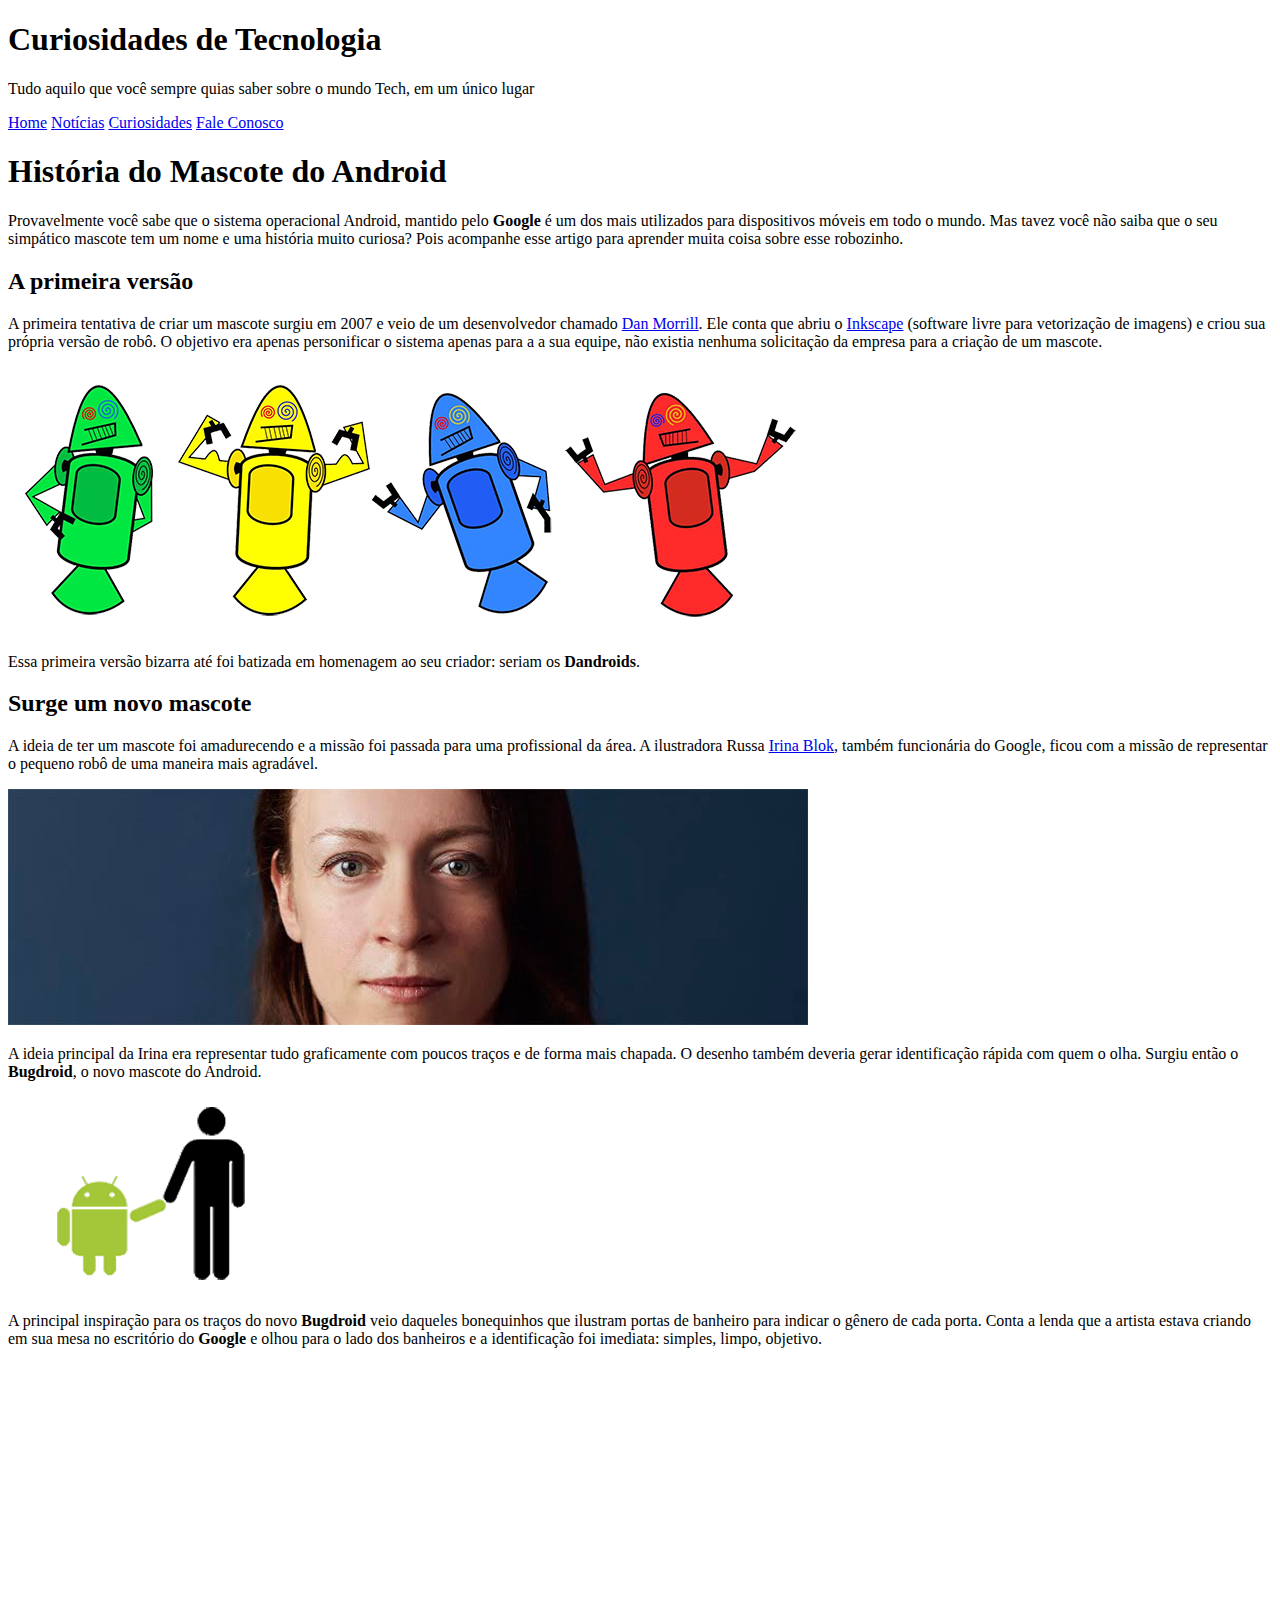
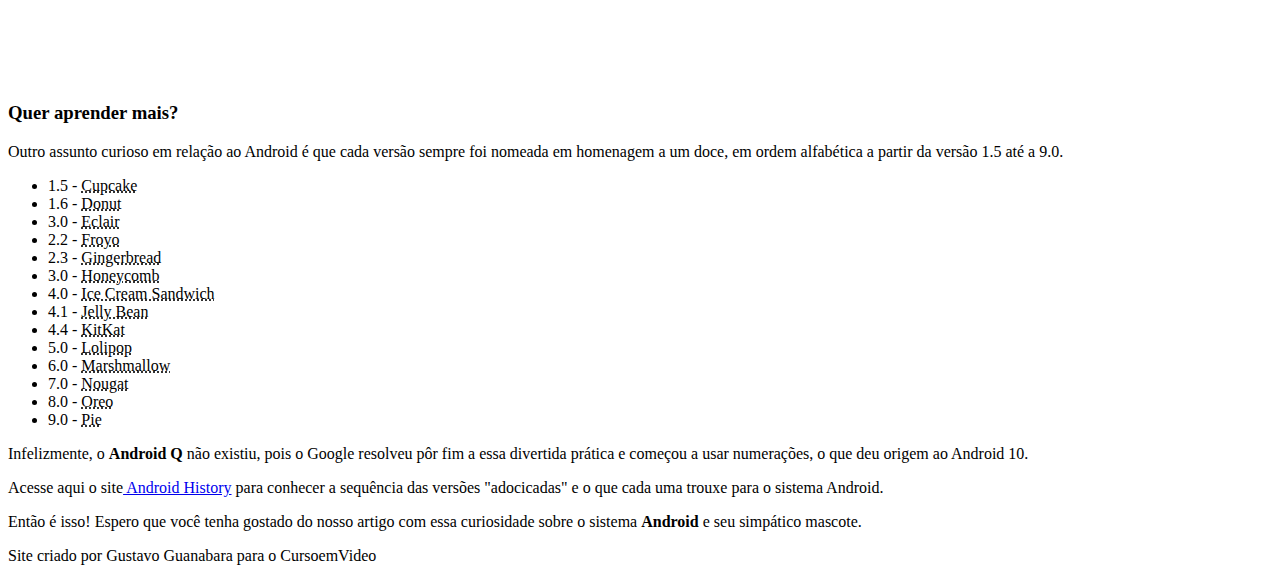
==== Aula5HTML&CSS/android.html @ bd6adffa "restruturando pastas" ====
<!DOCTYPE html>
<html lang="en">
<head>
    <meta charset="UTF-8">
    <meta http-equiv="X-UA-Compatible" content="IE=edge">
    <meta name="viewport" content="width=device-width, initial-scale=1.0">
    <title>Como surgiu o mascote do Android</title>
    <link rel="shortcut icon" href="favicon.ico" type="image/x-icon">
    <link rel="stylesheet" href="style.css">
</head>
<body>
    <h1>Curiosidades de Tecnologia</h1>
    <p>Tudo aquilo que você sempre quias saber sobre o mundo Tech, em um único lugar </p>
</header>
<nav>
    <a href="#">Home</a>
    <a href="#">Notícias</a>
    <a href="#">Curiosidades</a>
    <a href="#">Fale Conosco</a>
</nav>
<main>
    <article>
        <h1>História do Mascote do Android</h1>

        <p>Provavelmente você sabe que o sistema operacional <srong>Android</srong>, mantido pelo <strong>Google</strong> é um dos mais utilizados para dispositivos móveis em todo o mundo. Mas tavez você não saiba que o seu simpático mascote tem um nome e uma história muito curiosa? Pois acompanhe esse artigo para aprender muita coisa sobre esse robozinho.</p>

        <h2>A primeira versão</h2>

        <p>A primeira tentativa de criar um mascote surgiu em 2007 e veio de um desenvolvedor chamado <a href="https://androidcommunity.com/dan-morrill-shows-us-the-android-mascot-that-almost-was-20130103/" target="_blank">Dan Morrill</a>. Ele conta que abriu o <a href="https://inkscape.org/pt-br/" target="_blank">Inkscape</a> (software livre para vetorização de imagens) e criou sua própria versão de robô. O objetivo era apenas personificar o sistema apenas para a a sua equipe, não existia nenhuma solicitação da empresa para a criação de um mascote.</p>

        <img src="dan-droids.png" alt="Primeiro mascote do Android">

        <p>Essa primeira versão bizarra até foi batizada em homenagem ao seu criador: seriam os <strong>Dandroids</strong>.</p>

        <h2>Surge um novo mascote</h2>

        <p>A ideia de ter um mascote foi amadurecendo e a missão foi passada para uma profissional da área. A ilustradora Russa <a href="https://www.irinablok.com/android" target="_blank">Irina Blok</a>, também funcionária do Google, ficou com a missão de representar o pequeno robô de uma maneira mais agradável.</p>

        <img src="irina-blok.jpg" alt="Irina Blok, criadora do Bugdroid">

        <p>A ideia principal da Irina era representar tudo graficamente com poucos traços e de forma mais chapada. O desenho também deveria gerar identificação rápida com quem o olha. Surgiu então o <strong>Bugdroid</strong>, o novo mascote do Android.</p>

        <img src="bugdroid.png" alt="Bugdroid">

        <p>A principal inspiração para os traços do novo <strong>Bugdroid</strong> veio daqueles bonequinhos que ilustram portas de banheiro para indicar o gênero de cada porta. Conta a lenda que a artista estava criando em sua mesa no escritório do <strong>Google</strong> e olhou para o lado dos banheiros e a identificação foi imediata: simples, limpo, objetivo.</p>

        <iframe width="560" height="315" src="https://www.youtube.com/embed/l2UDgpLz20M" title="YouTube video player" frameborder="0" allow="accelerometer; autoplay; clipboard-write; encrypted-media; gyroscope; picture-in-picture" allowfullscreen></iframe>
        
        <aside>
            <h3>Quer aprender mais?</h3>
            <p>Outro assunto curioso em relação ao Android é que cada versão sempre foi nomeada em homenagem a um doce, em ordem alfabética a partir da versão 1.5 até a 9.0.</p>

            <ul>
                <li>1.5 - <abbr title="Bolo de Copo">Cupcake</abbr>

                <li>1.6 - <abbr title="Rosquinha">Donut</abbr>

                <li>3.0 - <abbr title="Bomba">Eclair</abbr>

                <li>2.2 - <abbr title="Iogurte Congelado">Froyo</abbr>

                <li>2.3 - <abbr title="Biscoito de Gengibre">Gingerbread</abbr>

                <li>3.0 - <abbr title="Favo de Mel">Honeycomb</abbr>

                <li>4.0 - <abbr title="Saunduíche de Sorvete">Ice Cream Sandwich</abbr>

                <li>4.1 - <abbr title="Jujuba ">Jelly Bean</abbr>

                <li>4.4 - <abbr title="KitKat">KitKat</abbr>

                <li>5.0 - <abbr title="Pirulito">Lolipop</abbr>

                <li>6.0 - <abbr title="Marshmallow">Marshmallow</abbr>

                <li>7.0 - <abbr title="Torrone">Nougat</abbr>

                <li>8.0 - <abbr title="Oreo">Oreo</abbr>

                <li>9.0 - <abbr title="Torta">Pie</abbr>

            </ul>

            <p>Infelizmente, o <strong>Android Q</strong> não existiu, pois o Google resolveu pôr fim a essa divertida prática e começou a usar numerações, o que deu origem ao Android 10.</p>
            <p>Acesse aqui o site<a href="https://www.android.com/intl/en_uk/history/#/donut" target="_blank"> Android History</a> para conhecer a sequência das versões "adocicadas" e o que cada uma trouxe para o sistema Android.</p>
        </aside>
        
        <p>Então é isso! Espero que você tenha gostado do nosso artigo com essa curiosidade sobre o sistema <strong>Android</strong> e seu simpático mascote.</p>
    </article>
</main>
<footer>
    <p>Site criado por Gustavo Guanabara para o CursoemVideo</p>
</footer>
</body>
</html>
---- Aula5HTML&CSS/style.css ----
@charset "UTF-8";
bory
{

}
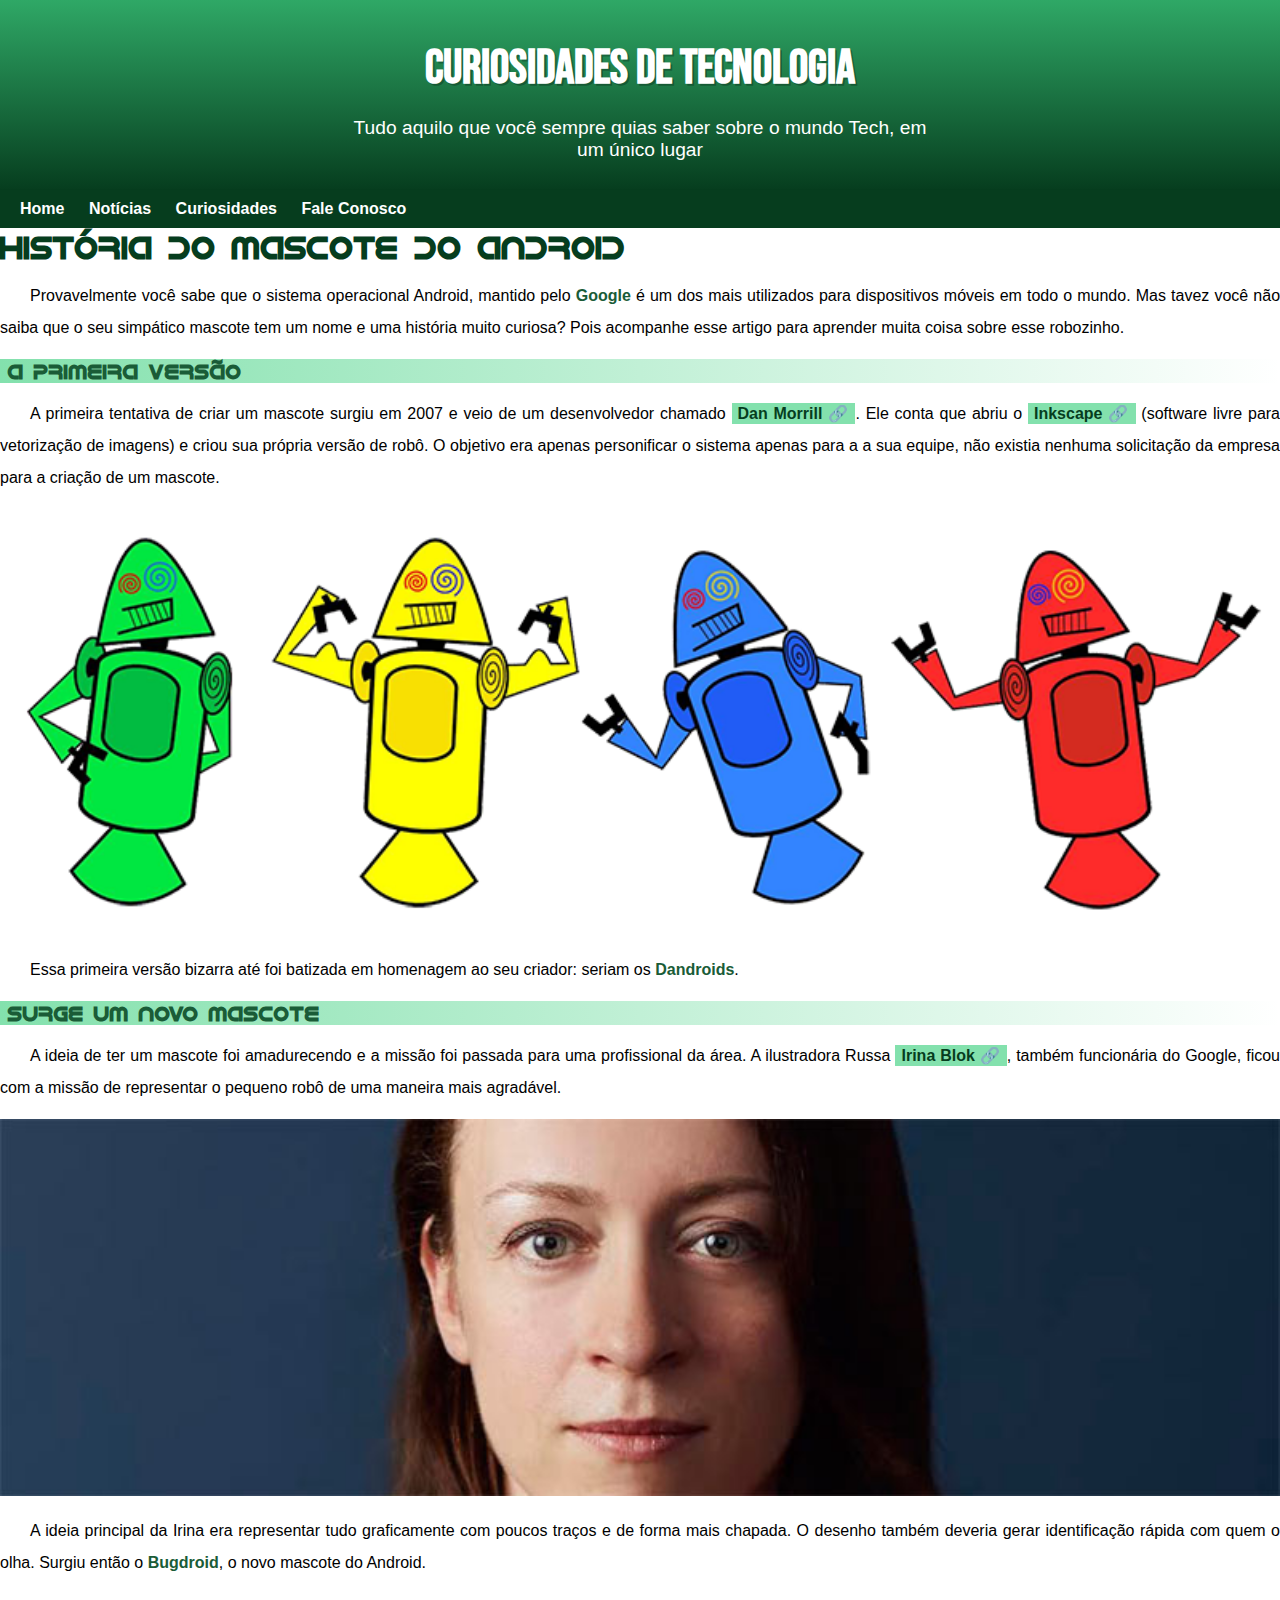
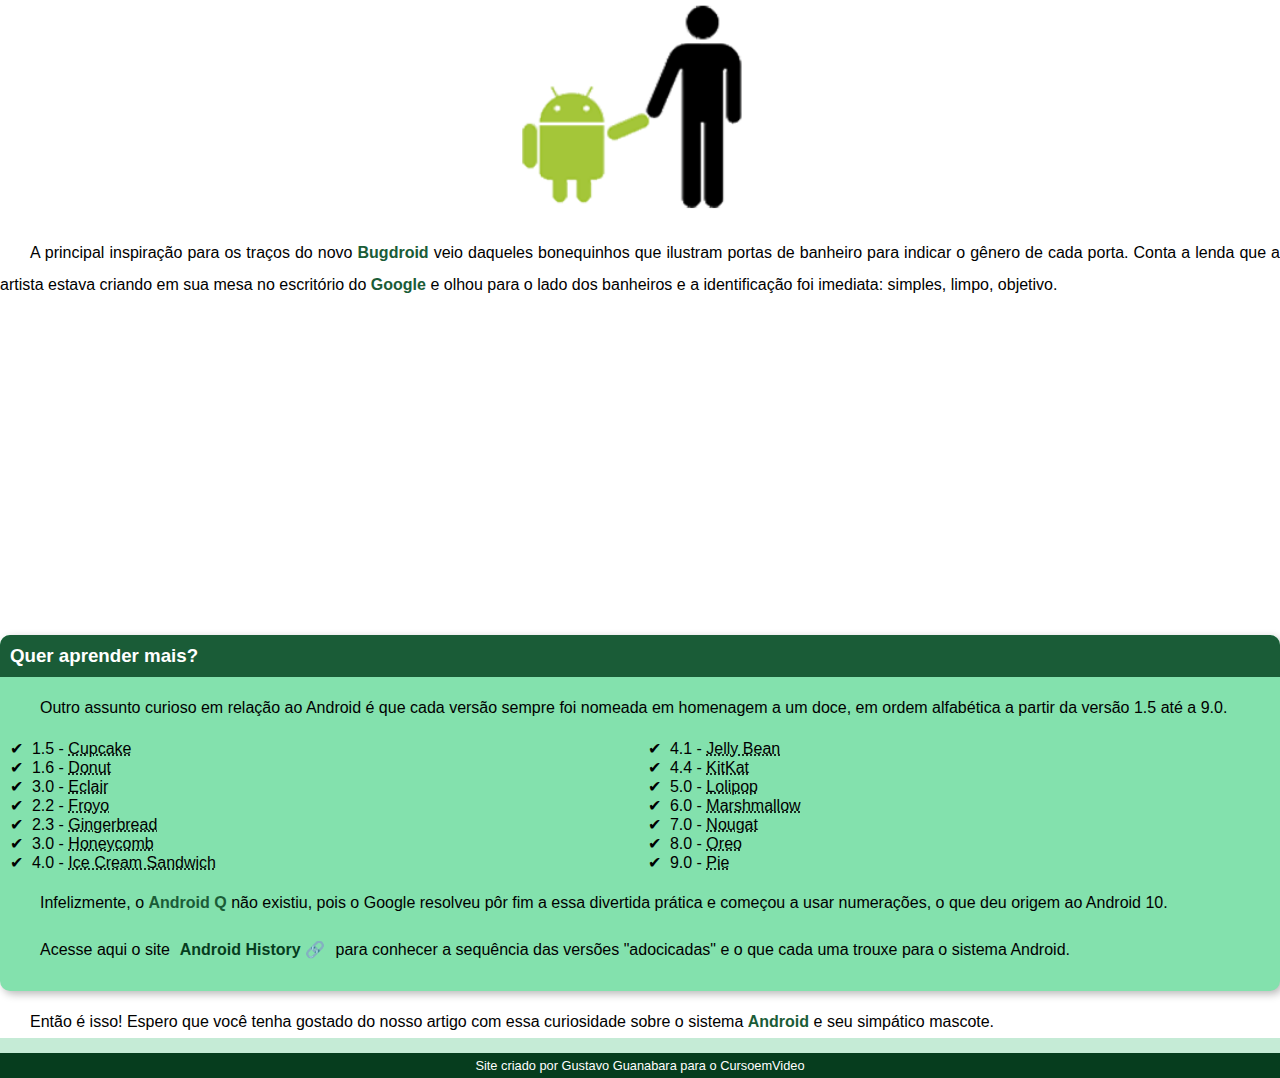
==== commit c12f6542: "Aula 11" ====
--- a/Aula5HTML&CSS/android.html
+++ b/Aula5HTML&CSS/android.html
@@ -1,5 +1,6 @@
 <!DOCTYPE html>
 <html lang="en">
+
 <head>
     <meta charset="UTF-8">
     <meta http-equiv="X-UA-Compatible" content="IE=edge">
@@ -8,88 +9,117 @@
     <link rel="shortcut icon" href="favicon.ico" type="image/x-icon">
     <link rel="stylesheet" href="style.css">
 </head>
+
 <body>
-    <h1>Curiosidades de Tecnologia</h1>
-    <p>Tudo aquilo que você sempre quias saber sobre o mundo Tech, em um único lugar </p>
-</header>
-<nav>
-    <a href="#">Home</a>
-    <a href="#">Notícias</a>
-    <a href="#">Curiosidades</a>
-    <a href="#">Fale Conosco</a>
-</nav>
-<main>
-    <article>
-        <h1>História do Mascote do Android</h1>
+    <header>
+        <h1>Curiosidades de Tecnologia</h1>
+        <p>Tudo aquilo que você sempre quias saber sobre o mundo Tech, em um único lugar </p>
+    </header>
+    <nav>
+        <a href="#">Home</a>
+        <a href="#">Notícias</a>
+        <a href="#">Curiosidades</a>
+        <a href="#">Fale Conosco</a>
+    </nav>
+    <main>
+        <article>
+            <h1>História do Mascote do Android</h1>
 
-        <p>Provavelmente você sabe que o sistema operacional <srong>Android</srong>, mantido pelo <strong>Google</strong> é um dos mais utilizados para dispositivos móveis em todo o mundo. Mas tavez você não saiba que o seu simpático mascote tem um nome e uma história muito curiosa? Pois acompanhe esse artigo para aprender muita coisa sobre esse robozinho.</p>
+            <p>Provavelmente você sabe que o sistema operacional <srong>Android</srong>, mantido pelo
+                <strong>Google</strong> é um dos mais utilizados para dispositivos móveis em todo o mundo. Mas tavez
+                você não saiba que o seu simpático mascote tem um nome e uma história muito curiosa? Pois acompanhe esse
+                artigo para aprender muita coisa sobre esse robozinho.</p>
 
-        <h2>A primeira versão</h2>
+            <h2>A primeira versão</h2>
 
-        <p>A primeira tentativa de criar um mascote surgiu em 2007 e veio de um desenvolvedor chamado <a href="https://androidcommunity.com/dan-morrill-shows-us-the-android-mascot-that-almost-was-20130103/" target="_blank">Dan Morrill</a>. Ele conta que abriu o <a href="https://inkscape.org/pt-br/" target="_blank">Inkscape</a> (software livre para vetorização de imagens) e criou sua própria versão de robô. O objetivo era apenas personificar o sistema apenas para a a sua equipe, não existia nenhuma solicitação da empresa para a criação de um mascote.</p>
+            <p>A primeira tentativa de criar um mascote surgiu em 2007 e veio de um desenvolvedor chamado <a
+                    href="https://androidcommunity.com/dan-morrill-shows-us-the-android-mascot-that-almost-was-20130103/"
+                    target="_blank" class="externo"> Dan Morrill</a>. Ele conta que abriu o <a href="https://inkscape.org/pt-br/"
+                    target="_blank" class="externo">Inkscape</a> (software livre para vetorização de imagens) e criou sua própria versão
+                de robô. O objetivo era apenas personificar o sistema apenas para a a sua equipe, não existia nenhuma
+                solicitação da empresa para a criação de um mascote.</p>
 
-        <img src="dan-droids.png" alt="Primeiro mascote do Android">
+            <img src="dan-droids.png" alt="Primeiro mascote do Android">
 
-        <p>Essa primeira versão bizarra até foi batizada em homenagem ao seu criador: seriam os <strong>Dandroids</strong>.</p>
+            <p>Essa primeira versão bizarra até foi batizada em homenagem ao seu criador: seriam os
+                <strong>Dandroids</strong>.</p>
 
-        <h2>Surge um novo mascote</h2>
+            <h2>Surge um novo mascote</h2>
 
-        <p>A ideia de ter um mascote foi amadurecendo e a missão foi passada para uma profissional da área. A ilustradora Russa <a href="https://www.irinablok.com/android" target="_blank">Irina Blok</a>, também funcionária do Google, ficou com a missão de representar o pequeno robô de uma maneira mais agradável.</p>
+            <p>A ideia de ter um mascote foi amadurecendo e a missão foi passada para uma profissional da área. A
+                ilustradora Russa <a href="https://www.irinablok.com/android" target="_blank" class="externo">Irina Blok</a>, também
+                funcionária do Google, ficou com a missão de representar o pequeno robô de uma maneira mais agradável.
+            </p>
 
-        <img src="irina-blok.jpg" alt="Irina Blok, criadora do Bugdroid">
+            <img src="irina-blok.jpg" alt="Irina Blok, criadora do Bugdroid">
 
-        <p>A ideia principal da Irina era representar tudo graficamente com poucos traços e de forma mais chapada. O desenho também deveria gerar identificação rápida com quem o olha. Surgiu então o <strong>Bugdroid</strong>, o novo mascote do Android.</p>
+            <p>A ideia principal da Irina era representar tudo graficamente com poucos traços e de forma mais chapada. O
+                desenho também deveria gerar identificação rápida com quem o olha. Surgiu então o
+                <strong>Bugdroid</strong>, o novo mascote do Android.
+            </p>
 
-        <img src="bugdroid.png" alt="Bugdroid">
+            <img class="pequena" src="bugdroid.png" alt="Bugdroid">
 
-        <p>A principal inspiração para os traços do novo <strong>Bugdroid</strong> veio daqueles bonequinhos que ilustram portas de banheiro para indicar o gênero de cada porta. Conta a lenda que a artista estava criando em sua mesa no escritório do <strong>Google</strong> e olhou para o lado dos banheiros e a identificação foi imediata: simples, limpo, objetivo.</p>
+            <p>A principal inspiração para os traços do novo <strong>Bugdroid</strong> veio daqueles bonequinhos que
+                ilustram portas de banheiro para indicar o gênero de cada porta. Conta a lenda que a artista estava
+                criando em sua mesa no escritório do <strong>Google</strong> e olhou para o lado dos banheiros e a
+                identificação foi imediata: simples, limpo, objetivo.</p>
 
-        <iframe width="560" height="315" src="https://www.youtube.com/embed/l2UDgpLz20M" title="YouTube video player" frameborder="0" allow="accelerometer; autoplay; clipboard-write; encrypted-media; gyroscope; picture-in-picture" allowfullscreen></iframe>
-        
-        <aside>
-            <h3>Quer aprender mais?</h3>
-            <p>Outro assunto curioso em relação ao Android é que cada versão sempre foi nomeada em homenagem a um doce, em ordem alfabética a partir da versão 1.5 até a 9.0.</p>
+            <iframe width="560" height="315" src="https://www.youtube.com/embed/l2UDgpLz20M"
+                title="YouTube video player" frameborder="0"
+                allow="accelerometer; autoplay; clipboard-write; encrypted-media; gyroscope; picture-in-picture"
+                allowfullscreen></iframe>
 
-            <ul>
-                <li>1.5 - <abbr title="Bolo de Copo">Cupcake</abbr>
+            <aside>
+                <h3>Quer aprender mais?</h3>
+                <p>Outro assunto curioso em relação ao Android é que cada versão sempre foi nomeada em homenagem a um
+                    doce, em ordem alfabética a partir da versão 1.5 até a 9.0.</p>
 
-                <li>1.6 - <abbr title="Rosquinha">Donut</abbr>
+                <ul>
+                    <li>1.5 - <abbr title="Bolo de Copo">Cupcake</abbr>
 
-                <li>3.0 - <abbr title="Bomba">Eclair</abbr>
+                    <li>1.6 - <abbr title="Rosquinha">Donut</abbr>
 
-                <li>2.2 - <abbr title="Iogurte Congelado">Froyo</abbr>
+                    <li>3.0 - <abbr title="Bomba">Eclair</abbr>
 
-                <li>2.3 - <abbr title="Biscoito de Gengibre">Gingerbread</abbr>
+                    <li>2.2 - <abbr title="Iogurte Congelado">Froyo</abbr>
 
-                <li>3.0 - <abbr title="Favo de Mel">Honeycomb</abbr>
+                    <li>2.3 - <abbr title="Biscoito de Gengibre">Gingerbread</abbr>
 
-                <li>4.0 - <abbr title="Saunduíche de Sorvete">Ice Cream Sandwich</abbr>
+                    <li>3.0 - <abbr title="Favo de Mel">Honeycomb</abbr>
 
-                <li>4.1 - <abbr title="Jujuba ">Jelly Bean</abbr>
+                    <li>4.0 - <abbr title="Saunduíche de Sorvete">Ice Cream Sandwich</abbr>
 
-                <li>4.4 - <abbr title="KitKat">KitKat</abbr>
+                    <li>4.1 - <abbr title="Jujuba ">Jelly Bean</abbr>
 
-                <li>5.0 - <abbr title="Pirulito">Lolipop</abbr>
+                    <li>4.4 - <abbr title="KitKat">KitKat</abbr>
 
-                <li>6.0 - <abbr title="Marshmallow">Marshmallow</abbr>
+                    <li>5.0 - <abbr title="Pirulito">Lolipop</abbr>
 
-                <li>7.0 - <abbr title="Torrone">Nougat</abbr>
+                    <li>6.0 - <abbr title="Marshmallow">Marshmallow</abbr>
 
-                <li>8.0 - <abbr title="Oreo">Oreo</abbr>
+                    <li>7.0 - <abbr title="Torrone">Nougat</abbr>
 
-                <li>9.0 - <abbr title="Torta">Pie</abbr>
+                    <li>8.0 - <abbr title="Oreo">Oreo</abbr>
 
-            </ul>
+                    <li>9.0 - <abbr title="Torta">Pie</abbr>
 
-            <p>Infelizmente, o <strong>Android Q</strong> não existiu, pois o Google resolveu pôr fim a essa divertida prática e começou a usar numerações, o que deu origem ao Android 10.</p>
-            <p>Acesse aqui o site<a href="https://www.android.com/intl/en_uk/history/#/donut" target="_blank"> Android History</a> para conhecer a sequência das versões "adocicadas" e o que cada uma trouxe para o sistema Android.</p>
-        </aside>
-        
-        <p>Então é isso! Espero que você tenha gostado do nosso artigo com essa curiosidade sobre o sistema <strong>Android</strong> e seu simpático mascote.</p>
-    </article>
-</main>
-<footer>
-    <p>Site criado por Gustavo Guanabara para o CursoemVideo</p>
-</footer>
+                </ul>
+
+                <p>Infelizmente, o <strong>Android Q</strong> não existiu, pois o Google resolveu pôr fim a essa
+                    divertida prática e começou a usar numerações, o que deu origem ao Android 10.</p>
+                <p>Acesse aqui o site<a href="https://www.android.com/intl/en_uk/history/#/donut" target="_blank" class="externo">
+                        Android History</a> para conhecer a sequência das versões "adocicadas" e o que cada uma trouxe
+                    para o sistema Android.</p>
+            </aside>
+
+            <p>Então é isso! Espero que você tenha gostado do nosso artigo com essa curiosidade sobre o sistema
+                <strong>Android</strong> e seu simpático mascote.</p>
+        </article>
+    </main>
+    <footer>
+        <p>Site criado por Gustavo Guanabara para o CursoemVideo</p>
+    </footer>
 </body>
+
 </html>--- a/Aula5HTML&CSS/style.css
+++ b/Aula5HTML&CSS/style.css
@@ -1,5 +1,178 @@
 @charset "UTF-8";
-bory
-{
 
+@import url('https://fonts.googleapis.com/css2?family=Bebas+Neue&display=swap');
+
+@font-face {
+    font-family: 'Android';
+    src: url('idroid.otf') format('opentype');
+    font-weight: normal;
+}
+
+:root {
+    --cor0: #c5ebd6; 
+    --cor1: #83e1ad;
+    --cor2: #3ddc84;
+    --cor3: #2fa866;
+    --cor4: #1a5c37;
+    --cor5: #063d1e;
+
+    --fonte-padrao: Arial, Verdana, Helvetica, sans-serif;
+    --fonte-destaque: 'Bebas Neue', cursive;
+    --fonte-android: 'Android', cursive;
+}
+
+* {
+    margin: 0px;
+    padding: 0px;
+}
+
+
+body {
+    background-color: var(--cor0);
+    font-family: var(--fonte-padrao);
+}
+
+
+a.externo::after {
+    content: '\00A0\1f517';
+}
+
+
+header {
+    background-image:linear-gradient(to bottom, var(--cor3), var(--cor5));
+    min-height: 150px;
+    text-align: center;
+    padding-top: 40px;
+}
+
+header > h1 {
+    color: white;
+    font-family: var(--fonte-destaque);
+    font-size: 3em;
+    margin-bottom: 20px;
+    text-shadow: 2px 2px 0px rgba(0, 0, 0, 0.265);
+}
+
+header > p {
+    font-family: var(--fonte-padrao);
+    font-size: 1.2em;
+    color: white;
+    max-width: 600px;
+    padding-right: 10px;
+    padding-left: 10px;
+    margin: auto;
+}
+
+nav {
+    background-color: var(--cor5);
+    padding: 10px;
+    box-shadow: 0px 7px 7px rgba(0, 0, 0, 0.363);
+}
+
+nav > a {
+    color: white;
+    padding: 10px;
+    border-radius: 5px;
+    text-decoration: none;
+    font-weight: bold;
+    transition-duration: 0.5s;
+}
+
+nav > a:hover {
+    background-color: var(--cor3);
+    color: var(--cor5);
+}
+
+main {
+    background-color: white;
+}
+
+main h1 {
+    color: var(--cor5);
+    font-family: var(--fonte-android);
+}
+main h2 {
+    font-family: var(--fonte-android);
+    color: var(--cor4);
+    font-size: 1.3em;
+    background-image: linear-gradient(to right, var(--cor1), transparent);
+    text-indent: 8px;
+}
+
+main P {
+    margin: 15px 0px;
+    text-align: justify;
+    text-indent: 30px;
+    font-size: 1em;
+    line-height: 2em;
+}
+
+main strong {
+    color: var(--cor4);
+    font-weight: bolder;
+}
+
+main a {
+    text-decoration: none;
+    font-weight: bold;
+    color: var(--cor5);
+    background-color: var(--cor1);
+    padding: 2px 6px;
+}
+
+main a:hover {
+    text-decoration: underline;
+    color: var(--cor4);
+}
+
+main img {
+    width: 100%;
+}
+
+main img.pequena {
+    max-width: 350px;
+    display: block;
+    margin: auto;
+}
+
+aside {
+    background-color: var(--cor1);
+    padding: 10px;
+    border-radius: 10px;
+    box-shadow: 3px 3px 8px rgba(0, 0, 0, 0.281);
+}
+
+aside > h3 {
+    background-color: var(--cor4);
+    color: white;
+    padding: 10px;
+    margin: -10px -10px 0px -10px;
+    border-radius: 10px 10px 0px 0px;
+
+}
+
+aside > ul {
+    list-style-type: '\2714\00A0\00A0';
+    list-style-position: inside;
+    columns: 2;
+
+}
+
+footer {
+    background-color: var(--cor5);
+    color: white;
+    text-align: center;
+    font-size: 0.8em;
+    padding: 5px;
+}
+
+footer > p > a {
+    color: white;
+    font-weight: bolder;
+    text-decoration: none;
+}
+
+footer a:hover {
+    text-decoration: underline;
+    color: var(--cor1);
 }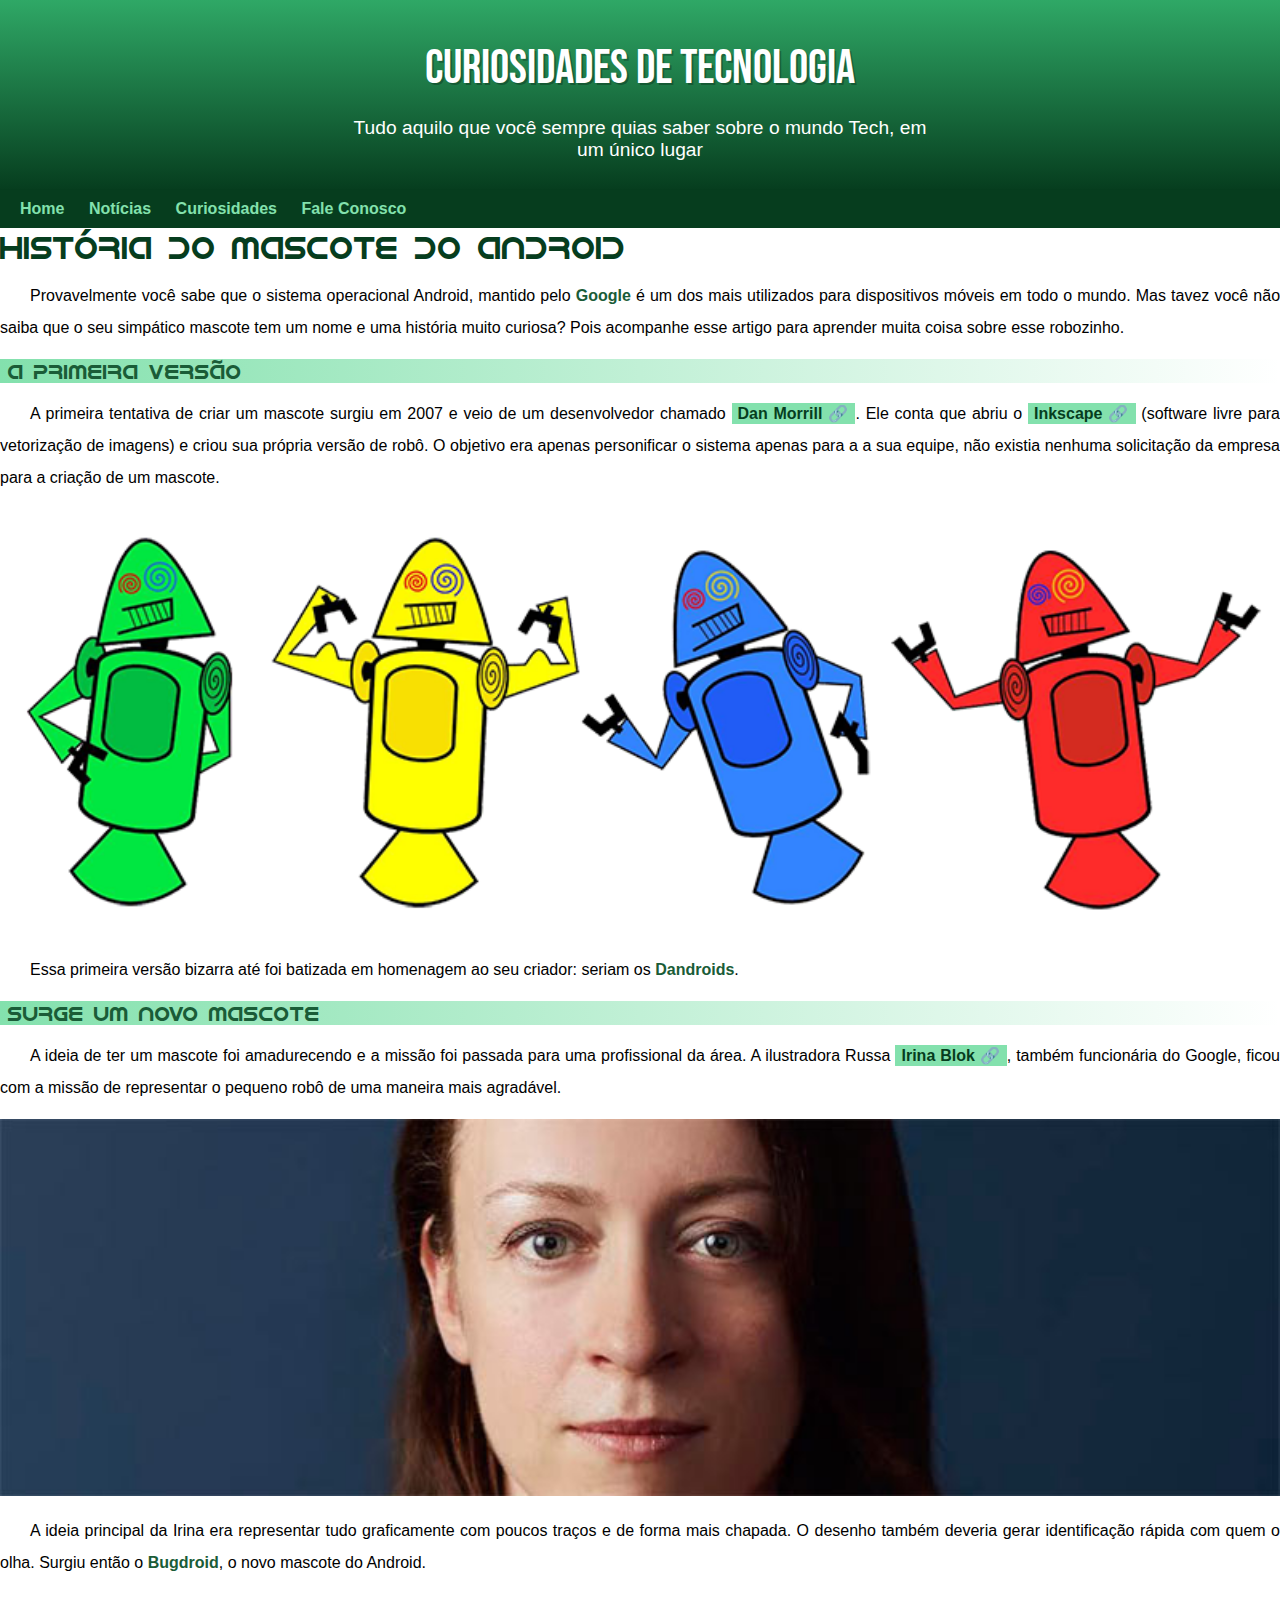
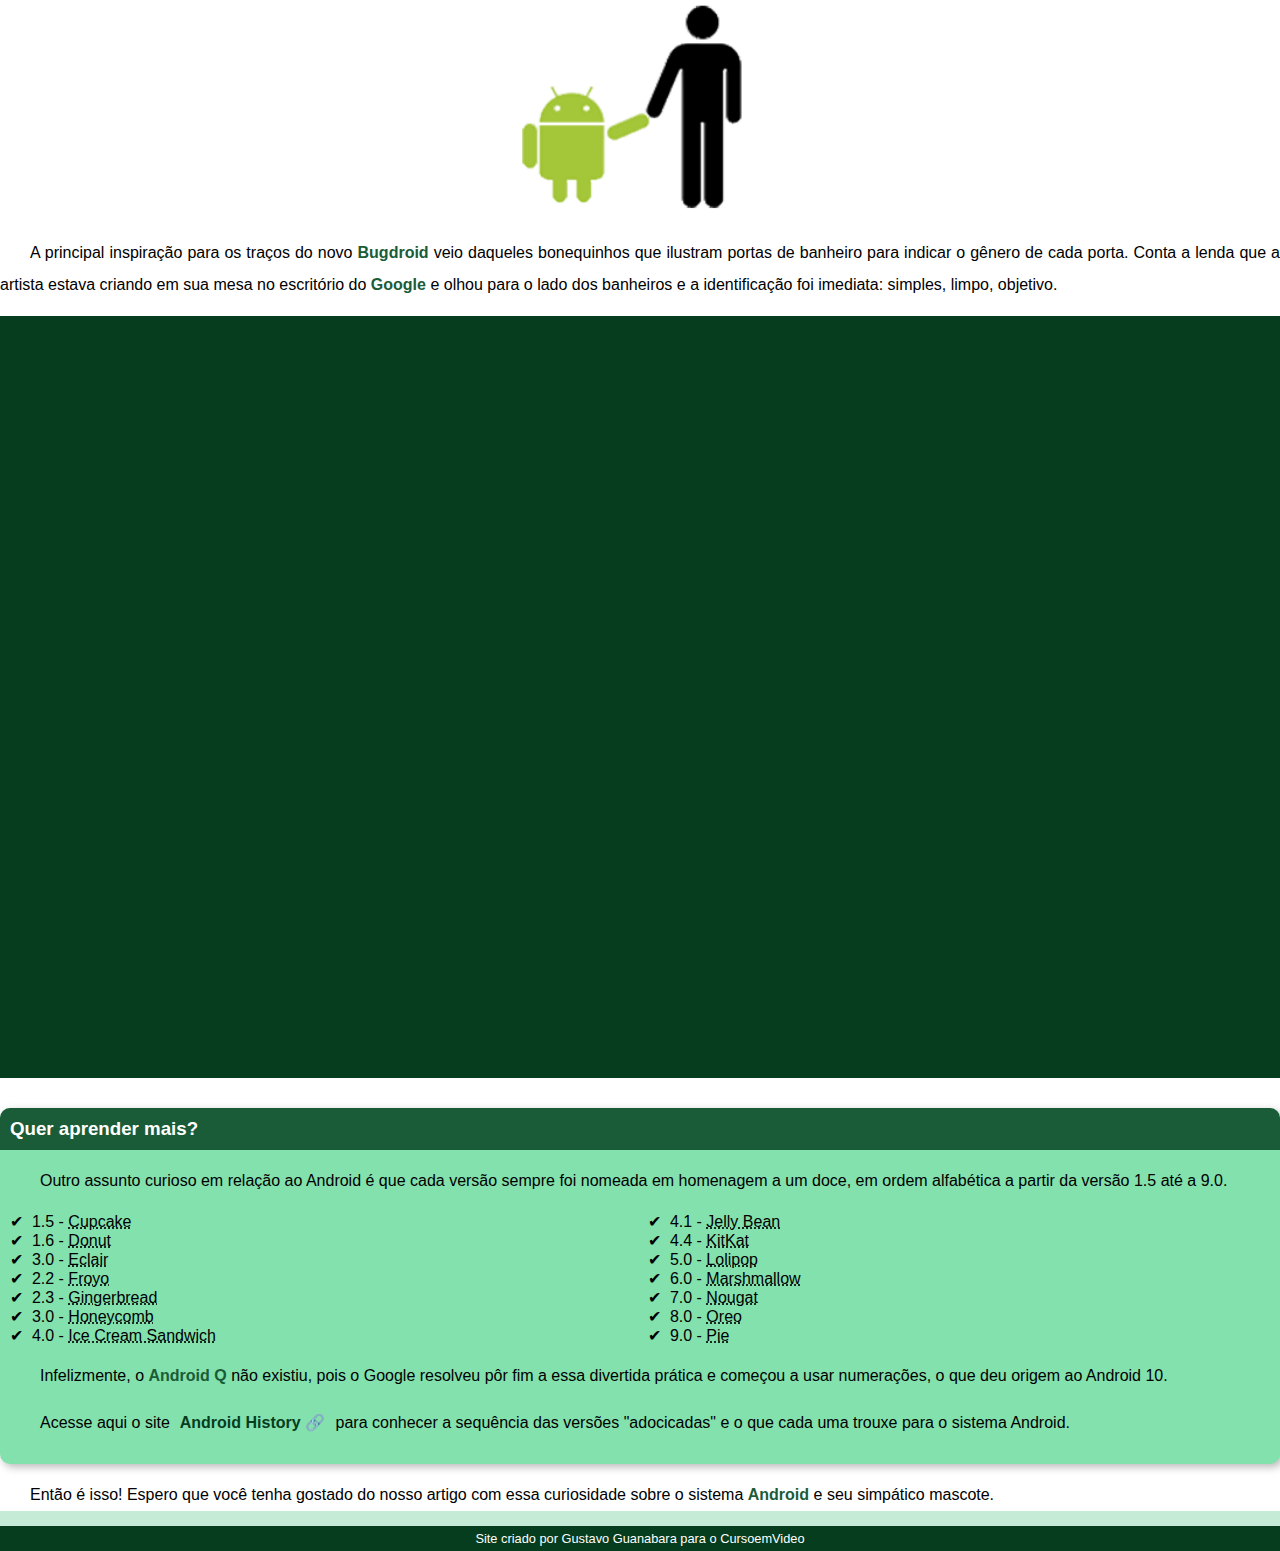
==== commit 91ddf100: "update" ====
--- a/Aula5HTML&CSS/android.html
+++ b/Aula5HTML&CSS/android.html
@@ -65,10 +65,13 @@
                 criando em sua mesa no escritório do <strong>Google</strong> e olhou para o lado dos banheiros e a
                 identificação foi imediata: simples, limpo, objetivo.</p>
 
-            <iframe width="560" height="315" src="https://www.youtube.com/embed/l2UDgpLz20M"
-                title="YouTube video player" frameborder="0"
-                allow="accelerometer; autoplay; clipboard-write; encrypted-media; gyroscope; picture-in-picture"
-                allowfullscreen></iframe>
+            <div class="video">
+                <iframe width="560" height="315" src="https://www.youtube.com/embed/l2UDgpLz20M"
+                    title="YouTube video player" frameborder="0"
+                    allow="accelerometer; autoplay; clipboard-write; encrypted-media; gyroscope; picture-in-picture"
+                    allowfullscreen>
+                </iframe>
+            </div>
 
             <aside>
                 <h3>Quer aprender mais?</h3>
--- a/Aula5HTML&CSS/style.css
+++ b/Aula5HTML&CSS/style.css
@@ -49,6 +49,7 @@
     color: white;
     font-family: var(--fonte-destaque);
     font-size: 3em;
+    font-weight: normal;
     margin-bottom: 20px;
     text-shadow: 2px 2px 0px rgba(0, 0, 0, 0.265);
 }
@@ -61,6 +62,8 @@
     padding-right: 10px;
     padding-left: 10px;
     margin: auto;
+    margin-bottom: 20px;
+    text-shadow: 2px 2px 0px rgba 0, 0, 0, 0.315;
 }
 
 nav {
@@ -70,7 +73,7 @@
 }
 
 nav > a {
-    color: white;
+    color:var(--cor1) ;
     padding: 10px;
     border-radius: 5px;
     text-decoration: none;
@@ -90,11 +93,14 @@
 main h1 {
     color: var(--cor5);
     font-family: var(--fonte-android);
+    font-weight: normal;
+    font-size: 1.8;
 }
 main h2 {
     font-family: var(--fonte-android);
     color: var(--cor4);
     font-size: 1.3em;
+    font-weight: normal;
     background-image: linear-gradient(to right, var(--cor1), transparent);
     text-indent: 8px;
 }
@@ -135,6 +141,24 @@
     margin: auto;
 }
 
+div.video {
+    background-color: var(--cor5);
+    margin: 0px -20px 30px -20px;
+    padding: 20px;
+    padding-bottom: 58%;
+    position: relative;
+
+}
+
+div.video > iframe {
+    position: absolute;
+    top: 5%;
+    left: 5%;
+    width: 90%;
+    height: 90%;
+
+}
+
 aside {
     background-color: var(--cor1);
     padding: 10px;
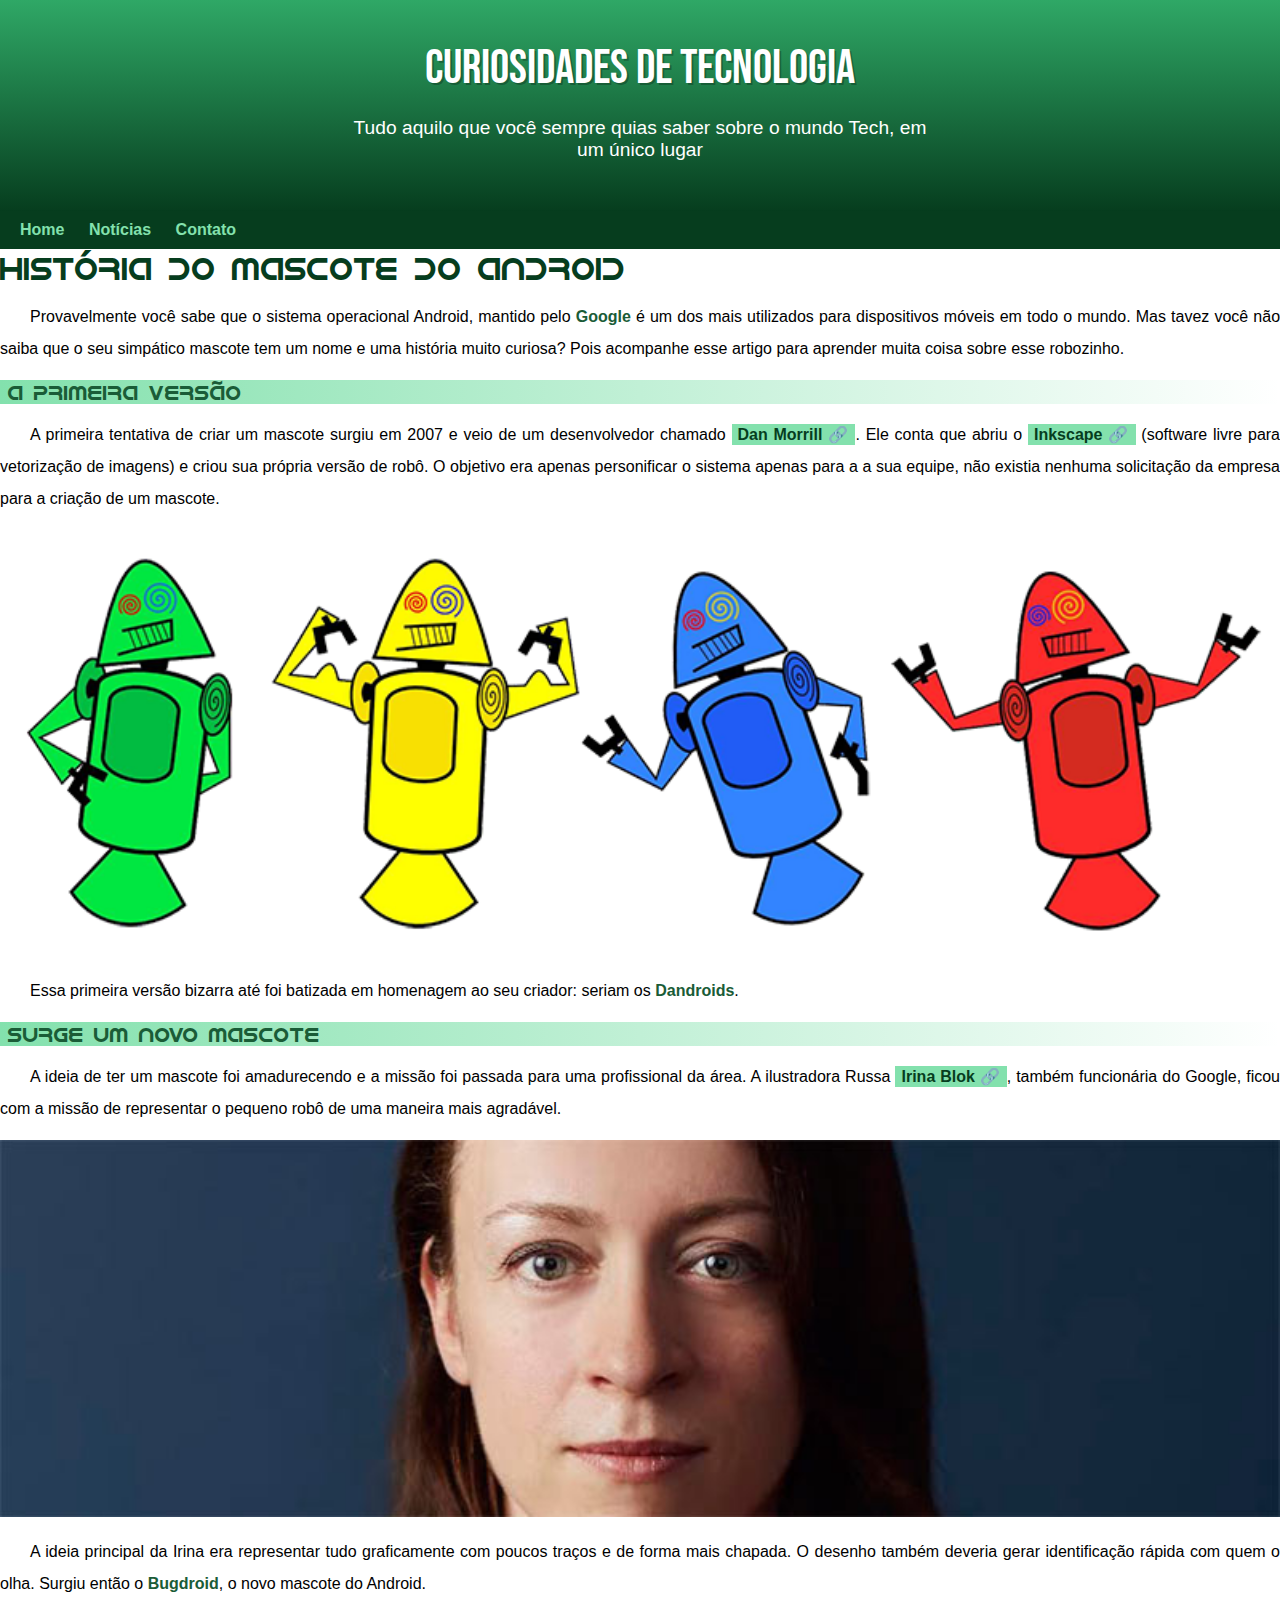
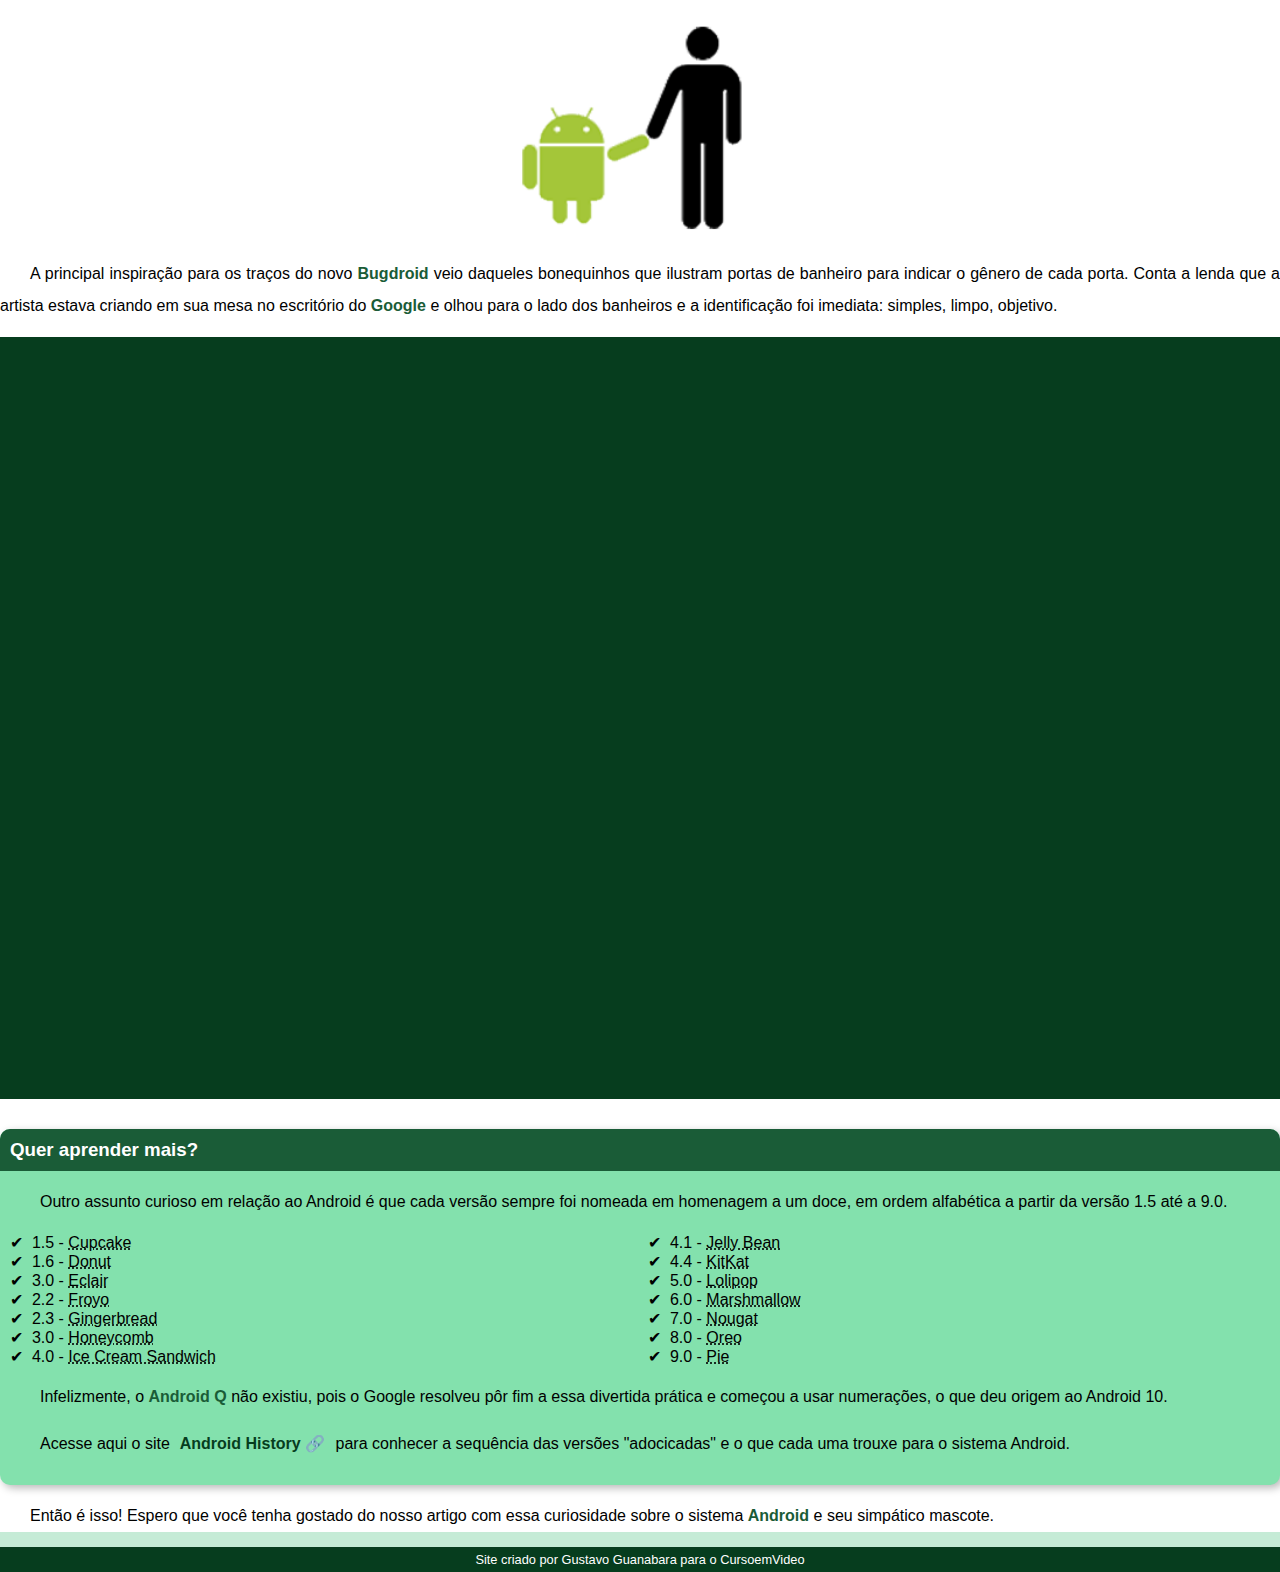
==== commit 245a874b: "update" ====
--- a/Aula5HTML&CSS/android.html
+++ b/Aula5HTML&CSS/android.html
@@ -18,8 +18,7 @@
     <nav>
         <a href="#">Home</a>
         <a href="#">Notícias</a>
-        <a href="#">Curiosidades</a>
-        <a href="#">Fale Conosco</a>
+        <a href="#">Contato</a>
     </nav>
     <main>
         <article>
--- a/Aula5HTML&CSS/style.css
+++ b/Aula5HTML&CSS/style.css
@@ -62,7 +62,7 @@
     padding-right: 10px;
     padding-left: 10px;
     margin: auto;
-    margin-bottom: 20px;
+    padding-bottom: 50px;
     text-shadow: 2px 2px 0px rgba 0, 0, 0, 0.315;
 }
 
